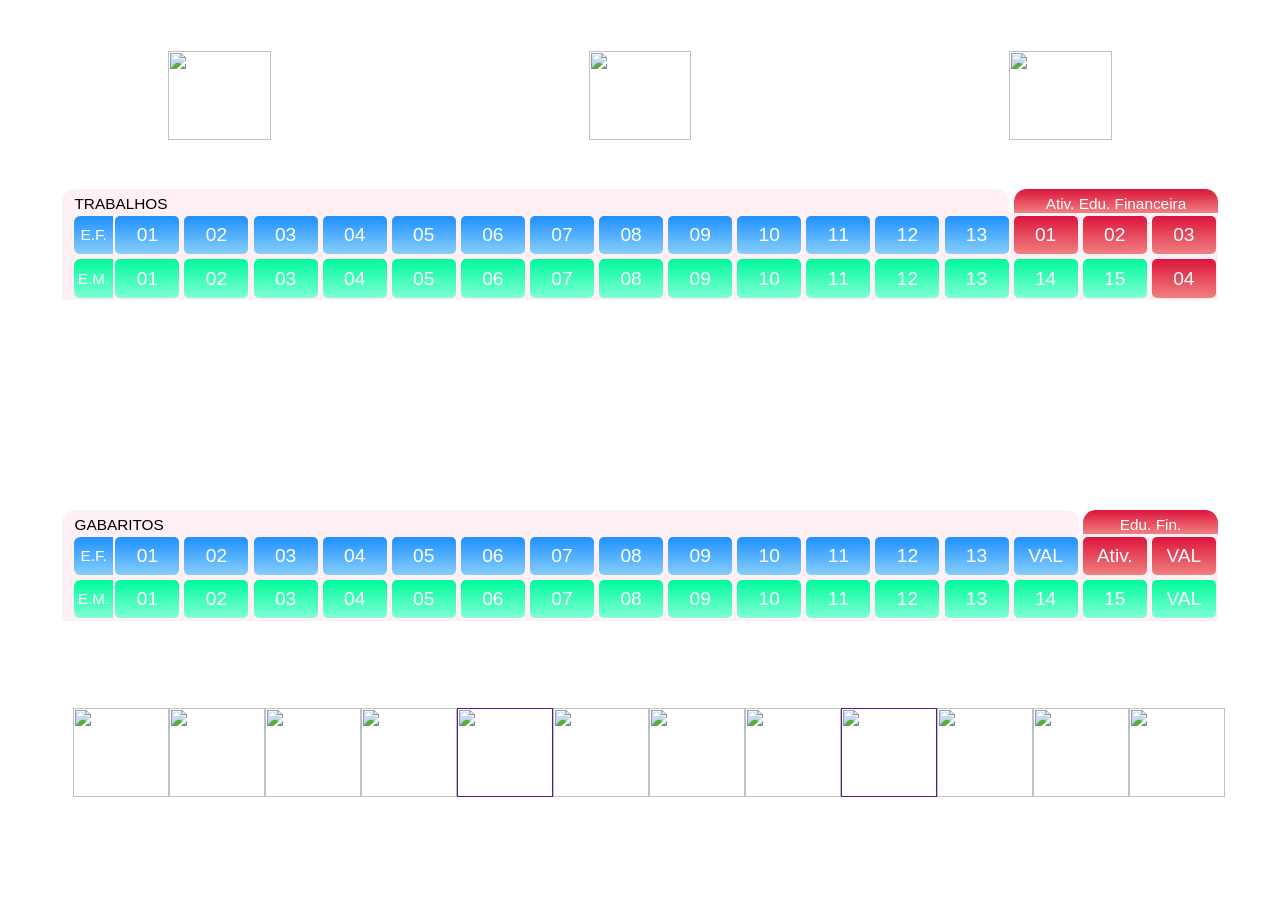
==== index.html @ 1ab1a740 "Add files via upload" ====
<!DOCTYPE html>
<html lang="pt-BR">
<head>
	<meta charset="utf-8">
	<meta name="viewport" content="width=device-width, initial-scale=1">
	<title>MATalho</title>
    <link rel="stylesheet" href="style.css">
    <!-- Ícone da aba -->
    <link rel="icon" type="image/svg" href="imagens/favicon.svg">
</head>
<body>









<div class="container c1">
	<div class="box b1">
		<div class="foto"><img src="imagens/bruno.png"></div>
    <div class="entrada block d2" title="ENTRADA">09:50</div>
    <div class="entrada block d5" title="ENTRADA">10:40</div>
    <div class="entrada block d1 d3" title="ENTRADA">11:30</div>
    <div class="entrada block d4" title="ENTRADA">14:50</div>
    <div class="saida block d2" title="SAÍDA">15:40</div>
    <div class="saida block d1 d3" title="SAÍDA">17:20</div>
    <div class="saida block d4" title="SAÍDA">22:00</div>
    <div class="saida block d5" title="SAÍDA">16:30</div>
	</div>
	<div class="box b1" style="display:none">
		<div class="foto"><img src="imagens/marieli.png"></div>
	<div class="entrada block d1 d2 d3 d5" title="ENTRADA">13:10</div>
    <div class="entrada block d4" title="ENTRADA">14:50</div>
    <div class="saida block d1 d3" title="SAÍDA">18:10</div>
    <div class="saida block d2" title="SAÍDA">19:00</div>
    <div class="saida block d4" title="SAÍDA">22:00</div>
    <div class="saida block d5" title="SAÍDA">20:30</div>
	</div>
	<div class="box b1">
		<div class="foto"><img src="imagens/paulo.png"></div>
    <div class="entrada block d5" title="ENTRADA">09:50</div>
    <div class="entrada block d2 d3" title="ENTRADA">16:30</div>

    <div class="entrada block d4" title="ENTRADA">15:40</div>
    <div class="saida block d1" title="SAÍDA">15:40</div>
    <div class="saida block d2 d3 d4" title="SAÍDA">22:00</div>
    <div class="saida block d5" title="SAÍDA">16:30</div>
	</div>
	<div class="box b1">
		<div class="foto"><img src="imagens/ricardo.png"></div>
    <div class="entrada block d1 d4" title="ENTRADA">15:40</div>
    <div class="entrada block d2" title="ENTRADA">14:00</div>
    <div class="entrada block d3" title="ENTRADA">09:50</div>
    <div class="entrada block d5" title="ENTRADA">14:00</div>
    <div class="saida block d1 d5" title="SAÍDA">20:30</div>
    <div class="saida block d2" title="SAÍDA">19:45</div>
    <div class="saida block d3" title="SAÍDA">16:30</div>
    <div class="saida block d4" title="SAÍDA">22:00</div>
	</div>
</div>

<div class="container c2">

	<!-- <div class="cv1 vertical"><div>TRABALHOS</div></div>
	<div class="cv2 vertical"><div class="container serie"><div>E.M.</div><div>E.F.</div></div></div> -->



	<div class="cv3">


		<div class="container ct">
		  <div class="t1">TRABALHOS</div>
		  <div class="ef">Ativ. Edu. Financeira</div>
		</div>

	  	<div class="li">
		  <div class="titulo bef">E.F.</div>
		  <a target="blank" href="https://docs.google.com/forms/d/1xXtoo60K1mAGWzviYITgkiqcSIjMDZ4TV_8_sUYKd_0/edit#response=ACYDBNiFJF40HrOD3RG0OR1tGCZl6ilI55_cE5OqldQ5QNnFw11qkK95qUve50UoexgjKPw"><button class="custom-btn btn-7 bef"><span>01</span></button></a>
		  <a target="blank" href="https://docs.google.com/forms/d/1eH3FC--b5isLMcgd1QjxlmN95glc7PgDfHQuU6DRusY/edit#response=ACYDBNhqQc2Zius3XD449Hwgb7_9kc7uZA6tx5qp8peOWOQRSq6hz2fHJ0XE53SvMlCZT0I"><button class="custom-btn btn-7 bef"><span>02</span></button></a>
		  <a target="blank" href="https://docs.google.com/forms/d/1nXMESBl1qcprE8trw60HAMDvk3ZkfZzgZ5LrxHPdN4I/edit#response=ACYDBNjEYok1oxAhbpTIwWYp59Hnw9w2whwCpIVC9Dq1qF2iUkLBwg6e1tGtTQfokZylbOc"><button class="custom-btn btn-7 bef"><span>03</span></button></a>
		  <a target="blank" href="https://docs.google.com/forms/d/1_k8jm3q4YbtkMuF4Xgp74jDFcCNoFqkVwM9rAfMmR18/edit#response=ACYDBNhv5dyzajp7iMJYS598wmxY848yNTCJEZv2lmPhwdcV3_0-oVd1YbPdmAbEXSPgB8A"><button class="custom-btn btn-7 bef"><span>04</span></button></a>
		  <a target="blank" href="https://docs.google.com/forms/d/1IXlDJ2yfrBfK13YbAmjMUHbKGXxyQUdP-MjGpYp_kKI/edit#response=ACYDBNhqjEUKLSXhLzlokhzXOL5m5flVkyF5TpW1RGipEdDJtcQ-E4l2_I4AS58gefn7DZE"><button class="custom-btn btn-7 bef"><span>05</span></button></a>
		  <a target="blank" href="https://docs.google.com/forms/d/1QKnn0OHVQpTjlIwhyYrlbX1HcMdjqCU2L3SH8Vd0Lms/edit#response=ACYDBNjDmHAiMo_pr4qFm7f64E4EEsYXikSbdYgHSNgrzx5xQyxHaNlwky6Nv25U8goiQhk"><button class="custom-btn btn-7 bef"><span>06</span></button></a>
		  <a target="blank" href="https://docs.google.com/forms/d/1Emep4oW8tkI4Ln4eO9CH29JOi2MU2PIx4TXSGJ81O-Y/edit#response=ACYDBNgOTINY6_t0V59SNOAWE6cfYD9PWFPaluYapGm7OA3bxP2dUKxcyVq2lnsPHI0HdU4"><button class="custom-btn btn-7 bef"><span>07</span></button></a>
		  <a target="blank" href="https://docs.google.com/forms/d/1R8HB_AzASe2HcuSq9PYsYeorr5MvFdiptugf6BXI8h0/edit#response=ACYDBNg05EdCqk7Lw9YXCuKXZzSG6ZJP8HkAu1MPZNK7nZBVsouKhdTMfDhBj8ZxmqXEa2M"><button class="custom-btn btn-7 bef"><span>08</span></button></a>
		  <a target="blank" href="https://docs.google.com/forms/d/1lMk28y8pdpQr7AneLXa-ZKT0VH6qFyG53R-fc07qGaY/edit#response=ACYDBNhN1vR1KLcdcWSJJZ20HPS-YkYHtJUF4dFQdOUG5GBn4-FLj5KeZbCysXPjF96grng"><button class="custom-btn btn-7 bef"><span>09</span></button></a>
		  <a target="blank" href="https://docs.google.com/forms/d/1PBudTX4FZPQ3N_4IonD0YLCqnEN98Wwogm7f6tFSidw/edit#response=ACYDBNiD17dzyNwhc74PYUyiYizpIAXx7qUihaeQpUV9d3I_BeIYPV3QU3k55_GtlIVdNdE"><button class="custom-btn btn-7 bef"><span>10</span></button></a>
		  <a target="blank" href="https://docs.google.com/forms/d/11FP4zenMQ2j-ZjE_QdFsPaFoKPw4aytj7KplG-kRyuA/edit#response=ACYDBNjeTg8RzOjg0UDg8Z4CqNDdxJM4CSZtoROS4JXsIBa9fmNK2qGAT5P8dH-uhN_lgDI"><button class="custom-btn btn-7 bef"><span>11</span></button></a>
		  <a target="blank" href="https://docs.google.com/forms/d/1bwesiiK1IFjT9nNSiwY9rzLmqvnmEN6HM60kdUKLpZ4/edit#response=ACYDBNjGFseWuBKuRAnWf_164-QoGNnSCw9Egafmril2ZxwvhJm2VLu8wbjl2g16KHPUvsY"><button class="custom-btn btn-7 bef"><span>12</span></button></a>
		  <a target="blank" href="https://docs.google.com/forms/d/1hMgg3TqhrnJi4aSBCr1kV2uWD4t7rw25JS3ScACdc9M/edit#response=ACYDBNiW39uViZFIx0odBiMxKmtipbu3DctmfwhebbgydKunv-bscOn-i5TgHOFPNMPQwGI"><button class="custom-btn btn-7 bef"><span>13</span></button></a>
		  <a target="blank" href="https://docs.google.com/forms/d/19Qsn4qq1ZPv4NlkdcbIGVw7orUmk6Q043fCmY9kl0jk/edit#response=ACYDBNjFmc7VHOSJmLEgzstdp4vt5QlneRMEnz8bUJ5_M2Hd9Nd46znNplWRPqWs3F77QCY"><button class="custom-btn btn-7 bedf"><span>01</span></button></a>
		  <a target="blank" href="https://docs.google.com/forms/d/18glnsju1rMVQSXZ-ZDUEUlT-720zGliU8YEnxLDSQxM/edit#response=ACYDBNhoSjFQPtNw34pkatSFU7vH8084PjATQ0HSOxZy200fD0XYNoiR1d1-ZDnVvR4BpYM"><button class="custom-btn btn-7 bedf"><span>02</span></button></a>
		  <a target="blank" href="https://docs.google.com/forms/d/1YQUQ5OzQ_YuEhFK6OqOOF8Rv5hIQH286ABS1Sja_DZo/edit#response=ACYDBNg-N7SfN9IiSZMqH80hQv4OaBjo_oVh4tR-wUPvvu610cLvQiNFS8izb3QdLVgdJos"><button class="custom-btn btn-7 bedf"><span>03</span></button></a>
		</div>

	  	<div class="li">
		  <div class="titulo bem">E.M.</div>
		  <a target="blank" href="https://docs.google.com/forms/d/1OVFsIxeQQigv1qDcEtKu8UctXEPtBbgDLLJU3KfJcxE/edit#response=ACYDBNjA9ct2RO4MUFepvrkaO9bzU2cthtysxah-hCjZ9AZt1XkZX1E1EwvT_9YT2ylza8o"><button class="custom-btn btn-7 bem"><span>01</span></button></a>
		  <a target="blank" href="https://docs.google.com/forms/d/1186AiR2cxIht-g3QseA_-9I4ZTclSgqhaS3hiUKdLQI/edit#response=ACYDBNj4VcSGhovRJs0buYR4nYqkGEx7JGInUF5moiaRw8ClmVVSQGnem2-cwD_hRuRRDv8"><button class="custom-btn btn-7 bem"><span>02</span></button></a>
		  <a target="blank" href="https://docs.google.com/forms/d/11lZhZeBGQuHFmY9mzHJmjAh8wOUwSpV0R64Yrv1yEaQ/edit#response=ACYDBNip0HwKRa26HLygC9W6Bkt8MwKSsyraCQKZYrDB_25OPUVFGIFJTCruj40ZWNsOaCY"><button class="custom-btn btn-7 bem"><span>03</span></button></a>
		  <a target="blank" href="https://docs.google.com/forms/d/1f2njc-Oso4fsae5wcAUNhcM99tWvPhOLc-hSTcjN7WA/edit#response=ACYDBNjPQr-qjHFjmSH3w4eyTqpVI5dLSGjiqUlcwoI18i9YzEPe-jd9eo4FcFFuCF6eSS8"><button class="custom-btn btn-7 bem"><span>04</span></button></a>
		  <a target="blank" href="https://docs.google.com/forms/d/1RW-Zv8kpP3IhQHDkW1DTKFTqrXBKpMQKo08xQYz_7Vs/edit#response=ACYDBNiWURFv43d0Je428I8LGiLh9L-G0z1FeOpHf7cbaJ2ZmlBRROVYJ5dWInUUKnOlK4g"><button class="custom-btn btn-7 bem"><span>05</span></button></a>
		  <a target="blank" href="https://docs.google.com/forms/d/1rRjYRYr70k8IUguMZtKtI31oG6-emwFBzqrhNgh7ABQ/edit#response=ACYDBNjhuDOJ146pXVR8uJ7owAaHgdQTL6w4SKdtEJfXwMpliU1znePqUvm0RE2wUOOEnPo"><button class="custom-btn btn-7 bem"><span>06</span></button></a>
		  <a target="blank" href="https://docs.google.com/forms/d/1g5ZAcwZrQd1QZ4tFYDPhFV0LXlRwxPLZNNsCMZWib_o/edit#response=ACYDBNjnZsil2UKsDeCnkr89lrlkWrXDBj9ySPQyRrmcOUSyN1pA9Z0tzOzQjSDLFEztbHM"><button class="custom-btn btn-7 bem"><span>07</span></button></a>
		  <a target="blank" href="https://docs.google.com/forms/d/1cgcGbhCK1vlZKKl2XWW5ApzZxJWBfTW9Rax99EPs_c8/edit#response=ACYDBNjPlawNpf1vPdzLllMigMpiUDphR4AOhGtS1Ip0sprE-p2Jr7kYojhEGJameZad5bc"><button class="custom-btn btn-7 bem"><span>08</span></button></a>
		  <a target="blank" href="https://docs.google.com/forms/d/10ecY6LcLUGRUrQT6SNmNizVRxbuwULMYxQMty14guDU/edit#response=ACYDBNi-SeJs0eBtyYuH8uMp8pnUX6Uy1mchK88UkifwsEdvTKBkdTYIu50Qr5CUWynDRt8"><button class="custom-btn btn-7 bem"><span>09</span></button></a>
		  <a target="blank" href="https://docs.google.com/forms/d/1lIqWXAHzFDjxAdC7va1IPcTM2kvr9babUZtdRoxHm_c/edit#response=ACYDBNg7M6RupKutsGoWZ_eonGiDbURFHw5JaoyvFgBw52mfcFOOMMjmP5gUvxn1MfEp-yA"><button class="custom-btn btn-7 bem"><span>10</span></button></a>
		  <a target="blank" href="https://docs.google.com/forms/d/11S7nVn0bqonOvGveJG6rWAE2Mahj2w5_p6m89E7TLRU/edit#response=ACYDBNgmut8ARFGhO6FM3xGMHOex0oJCzVUMMGLkenG5U2xkFL5ifa3HIM_mtdntet_OJPE"><button class="custom-btn btn-7 bem"><span>11</span></button></a>
		  <a target="blank" href="https://docs.google.com/forms/d/1mJfMgKDwbTHyLczaBClmc97ftpYVF3SHaFGpUUuHZpE/edit#response=ACYDBNgG1dMHnWWt9PXJzBy8vxD-bh2xhr6w_fYgLMk510Yjw6yG7JKBa5PJvy4jWhOsbR8"><button class="custom-btn btn-7 bem"><span>12</span></button></a>
		  <a target="blank" href="https://docs.google.com/forms/d/1Ve2YaIlkQ3tvqNapMvINf1WdrpYnZq9d1WpfGnwpfk8/edit#response=ACYDBNi5nlgRPZG7YIs6YbI-qI__Fr88Wk2eFl7n0rUpI-C6blpdr4luH7c_ETSVRFXcL_Q"><button class="custom-btn btn-7 bem"><span>13</span></button></a>
		  <a target="blank" href="https://docs.google.com/forms/d/12cxve6BgWC06H7Xm0aTu8X44B_vyzFCIGha2xQ5tmJg/edit#response=ACYDBNhgRsVzdeA9UcXQ1l_D5wui0Mjob4zz2V11O5MsZzuXVhi9CNoCLh3nZumjAskwKUA"><button class="custom-btn btn-7 bem"><span>14</span></button></a>
		  <a target="blank" href="https://docs.google.com/forms/d/1b-oYXCmfQ_6QSOhyDV1M8v3LtiqfibrHVZwUN3Kdj3E/edit#response=ACYDBNgs40y9rM6VtnTlgPsFbvZKP_0IvuocFVWKDvnyE2QU7hFf2WHhk6nA32G-nBtz8tU"><button class="custom-btn btn-7 bem"><span>15</span></button></a>
		  <a target="blank" href="https://docs.google.com/forms/d/1RPZ2WCw0GSgUXEnSHAJohmFBQsrZ1TbnkZ_CPvYohVE/edit#response=ACYDBNh34RDUq6H7f0KXFhjNZI2uT-WnrVBISzIBJGhzz590vOwZjYCrTF6EK1PwfcHzYRo"><button class="custom-btn btn-7 bedf"><span>04</span></button></a>
		</div>
	</div>


<div class="cv3">
		<div class="container ct">
		  <div class="t1 t12">GABARITOS</div>
		  <div class="ef ef2">Edu. Fin.</div>
		</div>

	  	<div class="li">
		  <div class="titulo bef">E.F.</div>
		  <a target="blank" href="https://sites.google.com/view/matalho/ensino-fundamental/efp1"><button class="custom-btn btn-7 bef"><span>01</span></button></a>
		  <a target="blank" href="https://sites.google.com/view/matalho/ensino-fundamental/efp2"><button class="custom-btn btn-7 bef"><span>02</span></button></a>
		  <a target="blank" href="https://sites.google.com/view/matalho/ensino-fundamental/efp3"><button class="custom-btn btn-7 bef"><span>03</span></button></a>
		  <a target="blank" href="https://sites.google.com/view/matalho/ensino-fundamental/efp4"><button class="custom-btn btn-7 bef"><span>04</span></button></a>
		  <a target="blank" href="https://sites.google.com/view/matalho/ensino-fundamental/efp5"><button class="custom-btn btn-7 bef"><span>05</span></button></a>
		  <a target="blank" href="https://sites.google.com/view/matalho/ensino-fundamental/efp6"> <button class="custom-btn btn-7 bef"><span>06</span></button></a>
		  <a target="blank" href="https://sites.google.com/view/matalho/ensino-fundamental/efp7"><button class="custom-btn btn-7 bef"><span>07</span></button></a>
		  <a target="blank" href="https://sites.google.com/view/matalho/ensino-fundamental/efp8"><button class="custom-btn btn-7 bef"><span>08</span></button></a>
		  <a target="blank" href="https://sites.google.com/view/matalho/ensino-fundamental/efp9"><button class="custom-btn btn-7 bef"><span>09</span></button></a>
		  <a target="blank" href="https://sites.google.com/view/matalho/ensino-fundamental/efp10"><button class="custom-btn btn-7 bef"><span>10</span></button></a>
		  <a target="blank" href="https://sites.google.com/view/matalho/ensino-fundamental/efp11"><button class="custom-btn btn-7 bef"><span>11</span></button></a>
		  <a target="blank" href="https://sites.google.com/view/matalho/ensino-fundamental/efp12"><button class="custom-btn btn-7 bef"><span>12</span></button></a>
		  <a target="blank" href="https://sites.google.com/view/matalho/ensino-fundamental/efp13"><button class="custom-btn btn-7 bef"><span>13</span></button></a>
		  <a target="blank" href="https://sites.google.com/view/matalho/ensino-fundamental/efval"><button class="custom-btn btn-7 bef"><span>VAL</span></button></a>
		  <a target="blank" href="https://sites.google.com/view/matalho/educacao-financeira/edufa"><button class="custom-btn btn-7 bedf"><span>Ativ.</span></button></a>
		  <a target="blank" href="https://sites.google.com/view/matalho/educacao-financeira/edufval"><button class="custom-btn btn-7 bedf"><span>VAL</span></button></a>
		</div>

	  	<div class="li">
		  <div class="titulo bem">E.M.</div>
		  <a target="blank" href="https://sites.google.com/view/matalho/ensino-medio/emp1"><button class="custom-btn btn-7 bem"><span>01</span></button></a>
		  <a target="blank" href="https://sites.google.com/view/matalho/ensino-medio/emp2"><button class="custom-btn btn-7 bem"><span>02</span></button></a>
		  <a target="blank" href="https://sites.google.com/view/matalho/ensino-medio/emp3"><button class="custom-btn btn-7 bem"><span>03</span></button></a>
		  <a target="blank" href="https://sites.google.com/view/matalho/ensino-medio/emp4"><button class="custom-btn btn-7 bem"><span>04</span></button></a>
		  <a target="blank" href="https://sites.google.com/view/matalho/ensino-medio/emp5"><button class="custom-btn btn-7 bem"><span>05</span></button></a>
		  <a target="blank" href="https://sites.google.com/view/matalho/ensino-medio/emp6"><button class="custom-btn btn-7 bem"><span>06</span></button></a>
		  <a target="blank" href="https://sites.google.com/view/matalho/ensino-medio/emp7"><button class="custom-btn btn-7 bem"><span>07</span></button></a>
		  <a target="blank" href="https://sites.google.com/view/matalho/ensino-medio/emp8"><button class="custom-btn btn-7 bem"><span>08</span></button></a>
		  <a target="blank" href="https://sites.google.com/view/matalho/ensino-medio/emp9"><button class="custom-btn btn-7 bem"><span>09</span></button></a>
		  <a target="blank" href="https://sites.google.com/view/matalho/ensino-medio/emp10"><button class="custom-btn btn-7 bem"><span>10</span></button></a>
		  <a target="blank" href="https://sites.google.com/view/matalho/ensino-medio/emp11"><button class="custom-btn btn-7 bem"><span>11</span></button></a>
		  <a target="blank" href="https://sites.google.com/view/matalho/ensino-medio/emp12"><button class="custom-btn btn-7 bem"><span>12</span></button></a>
		  <a target="blank" href="https://sites.google.com/view/matalho/ensino-medio/emp13"><button class="custom-btn btn-7 bem"><span>13</span></button></a>
		  <a target="blank" href="https://sites.google.com/view/matalho/ensino-medio/emp14"><button class="custom-btn btn-7 bem"><span>14</span></button></a>
		  <a target="blank" href="https://sites.google.com/view/matalho/ensino-medio/emp15"><button class="custom-btn btn-7 bem"><span>15</span></button></a>
		  <a target="blank" href="https://sites.google.com/view/matalho/ensino-medio/empval"><button class="custom-btn btn-7 bem"><span>VAL</span></button></a>
		</div>
	</div>



</div>






<div class="container c3">

	<div class="box b3">
		<div class="icon container">
			<a target="blank" href="https://drive.google.com/drive/folders/1NxXGGtitu93OV_tNYS_UToMKCpTdlXhi?usp=sharing" > <img src="imagens/prov.svg"></a>
	 	</div>
	</div>

	<div class="box b3">
		<div class="icon container">
			<a target="blank" href="https://drive.google.com/drive/folders/1w35bgc61S3vXO8CiJICl29da_t6TXHsV?usp=sharing" > <img src="imagens/trab.svg"></a>
	 	</div>
	</div>

	<div class="box b3">
		<div class="icon container">
			<a target="blank" href="https://drive.google.com/drive/folders/150sOvUZ1c6Y9iK4vTa809Mj71dZ75IYH?usp=sharing" > <img src="imagens/ofi.svg"></a>
	 	</div>
	</div>

	<div class="box b3">
		<div class="icon container">
			<a target="blank" href="https://drive.google.com/drive/folders/1h_JFYO-Re0dbPKfN-UKVaFpBxAd-yZ4w?usp=sharing" > <img src="imagens/atpc.svg"></a>
	 	</div>
	</div>

	<div class="box b3">
		<div class="icon container">
			<a target="blank" href="" > <img src="imagens/blank.svg"></a>
	 	</div>
	</div>
	
	<div class="box b3">
		<div class="icon container">
			<a target="blank" href="https://docs.google.com/spreadsheets/d/1gq5dWuLOwHWMLsaX4PP8qIbpEk_ru6TuF3fKuDZf2Jw/edit?gid=1270857149#gid=1270857149&range=A1" > <img src="imagens/lsecre.svg"></a>
	 	</div>
	</div>

	<div class="box b3">
		<div class="icon container">
			<a target="blank" href="https://docs.google.com/spreadsheets/d/1BaaMUUDB8KZ5_xOJfa3hqo8f22Bn36_bm0ThKE8SxHQ/edit?usp=sharing" > <img src="imagens/ca.svg"></a>
	 	</div>
	</div>
	
	<div class="box b3">
		<div class="icon container">
			<a target="blank" href="https://docs.google.com/spreadsheets/d/16thhWhu8hIK4xaUcBSeyd5nOZOu6lmyH8C1kH3RBTxg/edit?usp=sharing" > <img src="imagens/forma.svg"></a>
	 	</div>
	</div>

	<div class="box b3">
		<div class="icon container">
			<a target="blank" href="" > <img src="imagens/blank.svg"></a>
	 	</div>
	</div>

	<div class="box b3">
		<div class="icon container">
			<a target="blank" href="https://docs.google.com/spreadsheets/d/1CU8IVNBtB-MoV9adW0txODNguK1fnw9FwA0pvT4DzW8/edit?usp=sharing" > <img src="imagens/agen_ofi.svg"></a>
	 	</div>
	</div>
	
	<div class="box b3">
		<div class="icon container">
			<a target="blank" href="https://docs.google.com/spreadsheets/d/1y9RbEMp3z3-porxdHa6xCKVztp5Lx-ZB5y4lmTrGgVY/edit?usp=sharing" > <img src="imagens/insc_ofi.svg"></a>
	 	</div>
	</div>
	
	<div class="box b3">
		<div class="icon container">
			<a target="blank" href="https://www.canva.com/design/DAGuAz9luR4/MVOryUmlfLkFvHkzEzrLuA/edit" > <img src="imagens/OFI-TV.svg"></a>
	 	</div>
	</div>
	
</div>







<script src="script.js"></script>
</body>
</html>
---- style.css ----
.box{
  display: flex;
  flex-direction: row;
  width: 20vw;
  align-items: center;
  justify-content: space-around;
  font-size: 2cqw;
}

.b2{
  width: 8vw;
}

.box img{
  width: 8vw;
  height: 7vw;
}


body{

  cursor: default;
}
.container {
	display: flex;
	/*background-color: orange;*/
	flex-direction: row;
	justify-content: space-between;
	align-items: center;
}

.cv3{
	display: flex;
	flex-direction: column;
	justify-content: center;
	align-items: center;
}
.li{
	display: flex;	
  background-color: LavenderBlush;
	flex-wrap: nowrap;
  align-items: center;
  padding-left: 1cqw;
}

.ct{
	justify-content: space-between;
	width: 100%;
}
.titulo{
	width: 3vw;
  height: 3vw;
  border-radius: 0.5cqw 0 0 0.5cqw;
	background-color: blue;
	display: flex;
	justify-content: center;
  align-items: center;
  cursor: default;
}

.ef{
	width: 14vw;
  background: linear-gradient(0deg, rgba(240,128,128,1) 0%, rgba(220,20,60,1) 100%);
	text-align: center;
border-radius: 1cqw 1cqw 0 0;
padding: 0.5cqw 1cqw 0cqw 1cqw;
}
.ef2{

  width: 8.6vw;
}


.t1{

background-color: LavenderBlush;
border-radius: 5px 5px 0 0;
width: 72vw;
border-radius: 1cqw 1cqw 0 0;
padding: 0.5cqw 1cqw 0cqw 1cqw;
color: black;
}

.t12{
  
width: 77.5vw;
}

.cv1 {
	background-color: green;
	width: 30vh;
	height: 4vw;
}
.cv2{
	display: flex;
	background-color: RED;
	flex-direction: column;
	justify-content: center;
	align-items: center;
	width: 30vh;
	height: 4vw;
}
.cv2 div{
	border-style: solid;
}

.vertical{
  display: inline-block;
  transform: rotate(-90deg);
  white-space: nowrap;
}



body {
	padding: 0;
	margin: calc(1vh) calc(1vh);
}

.box {

}


.c1 {
	height: 20vh;
  justify-content: space-around;

}

.c2 {
	height: 48vh;
	/*background-color: yellow;*/
	flex-direction: column;
  font-family: 'Lato', sans-serif;
  font-size: 1.2cqw;
  color: #fff;

}

.c3{

  padding: 0px 5vw;
}

.c3 .icon{
	width: 7.5vw;
	height: 30vh;
	justify-content:center;
}

.c3 img{
	width: 7.5vw;
}

.entrada{
  color: green;
  font-family: 'Anton', sans-serif;  
  font-weight: bold;
  text-shadow: -1px 1px 2px black;
}


.saida{
color: red;
  font-family: 'Anton', sans-serif;  
  font-weight: bold;
  text-shadow: -1px 1px 2px black;
}




























button {
  margin: 0.2vw;
}
.custom-btn {
  width: 5vw;
  height: 3vw;
  color: #fff;
  border-radius: 5px;
  background: transparent;
  cursor: pointer;
  transition: all 0.3s ease;
  position: relative;
  display: inline-block;
  outline: none;

  font-family: 'Lato', sans-serif;
  font-size: 1.5cqw;
}




/* 7 */
.btn-7 {
background: linear-gradient(0deg, rgba(255,151,0,1) 0%, rgba(251,75,2,1) 100%);
  padding: 0;
  border: none;
}
.btn-7 span {
  position: relative;
  display: block;
display: flex;
align-items: center;
justify-content: center;
  width: 100%;
  height: 100%;
}
.btn-7:before,
.btn-7:after {
  position: absolute;
  content: "";
  right: 0;
  bottom: 0;
  background: rgba(251,75,2,1);
  transition: all 0.3s ease;
}

.bef:before,
.bef:after {
  background: rgba(30,144,255,1);

}

.bem:before,
.bem:after {
  background: rgba(0,250,154,1);

}

.btn-7:before{
   height: 0%;
   width: 2px;
}
.btn-7:after {
  width: 0%;
  height: 2px;
}
.btn-7:hover{
  color: rgba(251,75,2,1);
  background: transparent;
}


.bem:hover{
  color: rgba(0,250,154,1);
}


.bef:hover{
  color: rgba(30,144,255,1);
}








.btn-7:hover:before {
  height: 100%;
}
.btn-7:hover:after {
  width: 100%;
}
.btn-7 span:before,
.btn-7 span:after {
  position: absolute;
  content: "";
  left: 0;
  top: 0;
  background: rgba(251,75,2,1);
  transition: all 0.3s ease;
}

.bef span:before,
.bef span:after {

  background: rgba(30,144,255,1);

}
.bem span:before,
.bem span:after {

  background: rgba(0,250,154,1);

}






.btn-7 span:before {
  width: 2px;
  height: 0%;
}
.btn-7 span:after {
  height: 2px;
  width: 0%;
}
.btn-7 span:hover:before {
  height: 100%;
}
.btn-7 span:hover:after {
  width: 100%;
}




.bef{
  background: linear-gradient(0deg, rgba(135,206,250,1) 0%, rgba(30,144,255,1) 100%);
}

.bedf{
  background: linear-gradient(0deg, rgba(240,128,128,1) 0%, rgba(220,20,60,1) 100%);
}

.bem{
  background: linear-gradient(0deg, rgba(127,255,212,1) 0%, rgba(0,250,154,1) 100%);
}
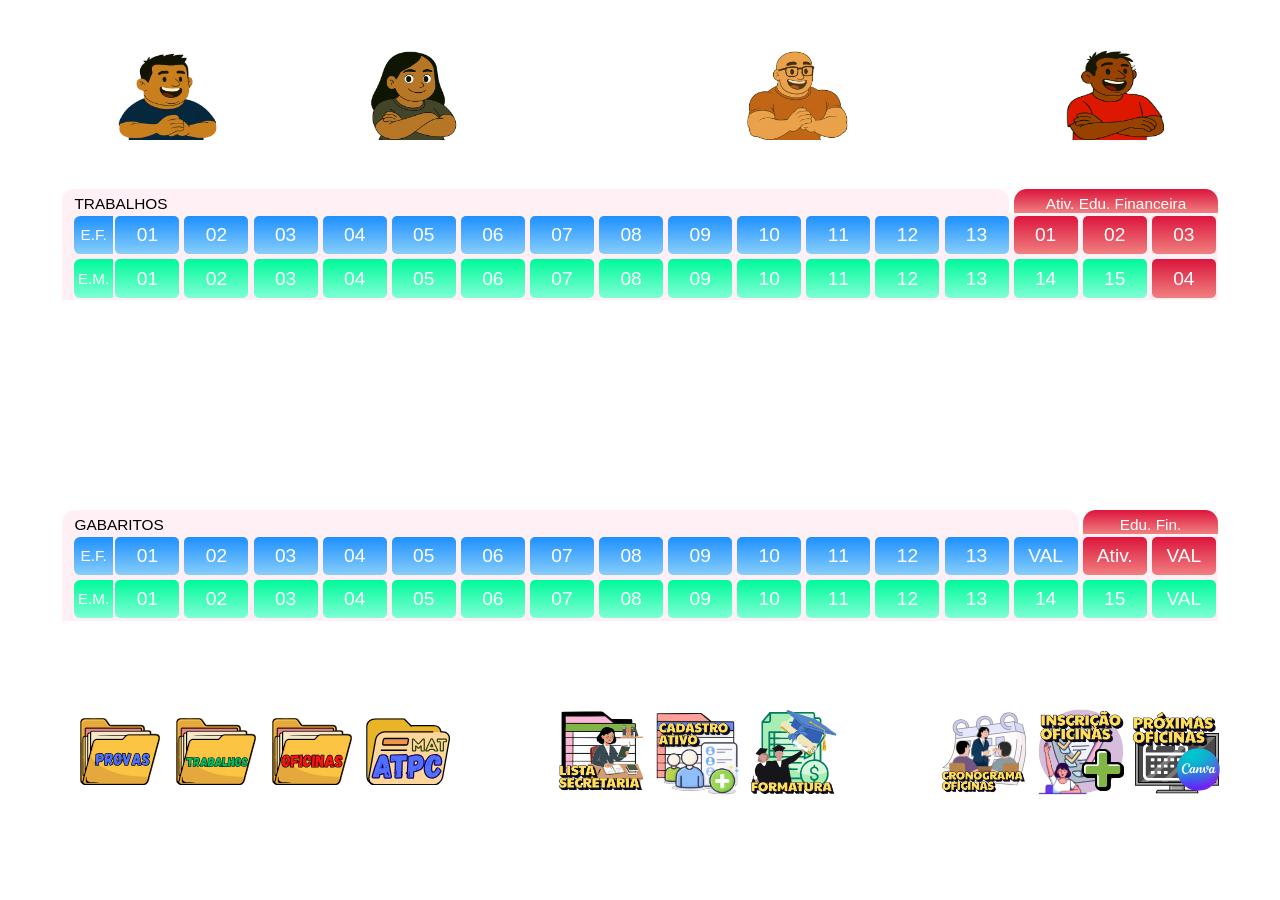
==== commit bd99a89c: "Update index.html" ====
--- a/index.html
+++ b/index.html
@@ -30,7 +30,7 @@
     <div class="saida block d4" title="SAÍDA">22:00</div>
     <div class="saida block d5" title="SAÍDA">16:30</div>
 	</div>
-	<div class="box b1" style="display:none">
+	<div class="box b1" style="display:block">
 		<div class="foto"><img src="imagens/marieli.png"></div>
 	<div class="entrada block d1 d2 d3 d5" title="ENTRADA">13:10</div>
     <div class="entrada block d4" title="ENTRADA">14:50</div>
@@ -259,4 +259,4 @@
 
 <script src="script.js"></script>
 </body>
-</html>+</html>
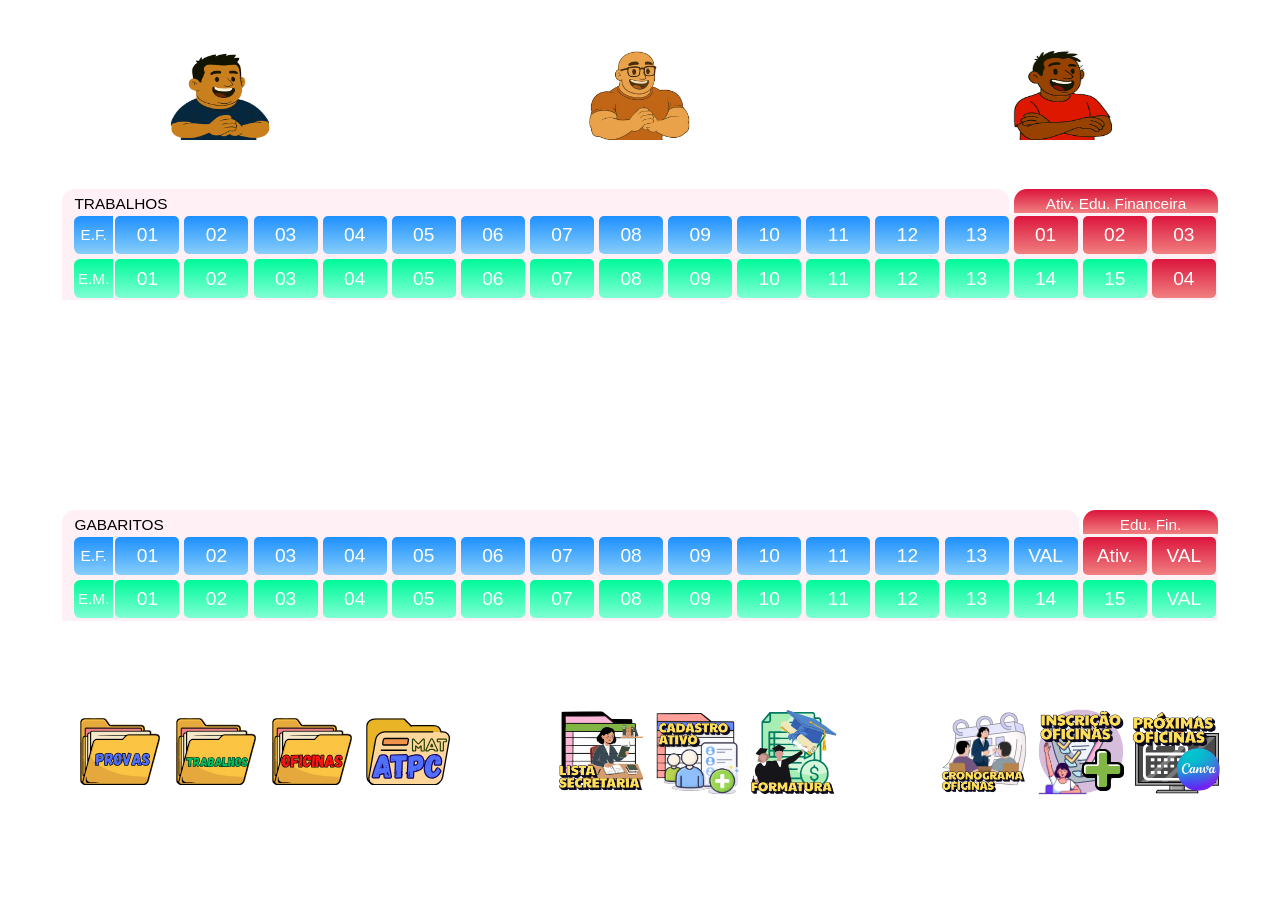
==== commit cfba1a8f: "Update index.html" ====
--- a/index.html
+++ b/index.html
@@ -16,8 +16,6 @@
 
 
 
-
-
 <div class="container c1">
 	<div class="box b1">
 		<div class="foto"><img src="imagens/bruno.png"></div>
@@ -30,7 +28,7 @@
     <div class="saida block d4" title="SAÍDA">22:00</div>
     <div class="saida block d5" title="SAÍDA">16:30</div>
 	</div>
-	<div class="box b1" style="display:block">
+	<div class="box b1" style="display:none">
 		<div class="foto"><img src="imagens/marieli.png"></div>
 	<div class="entrada block d1 d2 d3 d5" title="ENTRADA">13:10</div>
     <div class="entrada block d4" title="ENTRADA">14:50</div>
